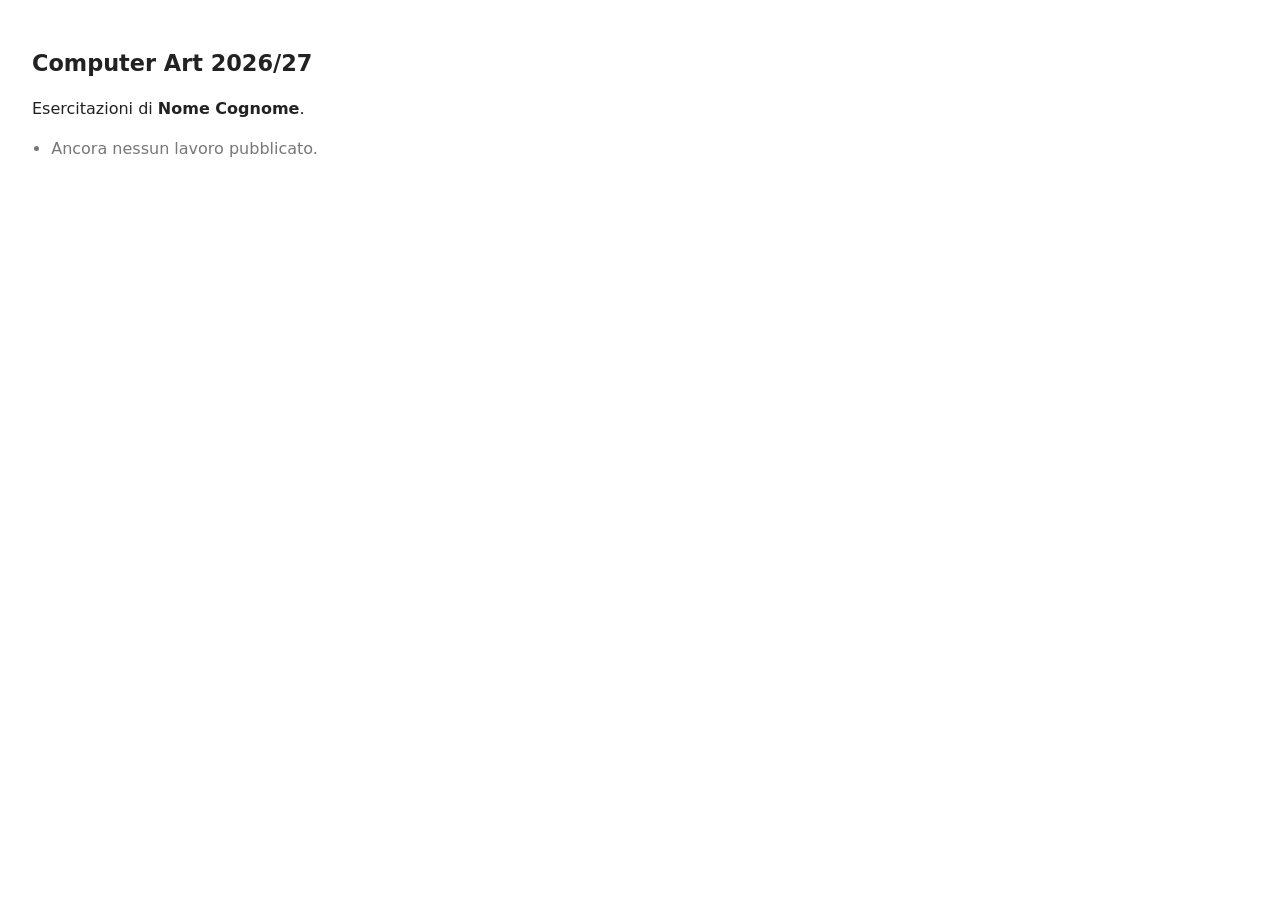
==== index.html @ 4e52f415 "Initial commit" ====
<!DOCTYPE html>
<html lang="it">
<head>
  <meta charset="utf-8">
  <meta name="viewport" content="width=device-width, initial-scale=1">
  <title>Computer Art 2026/27</title>
  <style>
    body {
      margin: 0;
      padding: 2rem;
      font-family: system-ui, sans-serif;
      line-height: 1.5;
      color: #222;
      background: #fff;
    }
    h1 { font-size: 1.4rem; font-weight: 600; }
    ul { padding-left: 1.2rem; }
    li { margin-bottom: 0.3rem; }
    .vuoto { color: #777; }
  </style>
</head>
<body>
  <h1>Computer Art 2026/27</h1>
  <p>Esercitazioni di <strong>Nome Cognome</strong>.</p>

  <!-- Il comando /crea aggiunge qui una voce per ogni cartella creata. -->
  <ul>
    <li class="vuoto">Ancora nessun lavoro pubblicato.</li>
  </ul>
</body>
</html>
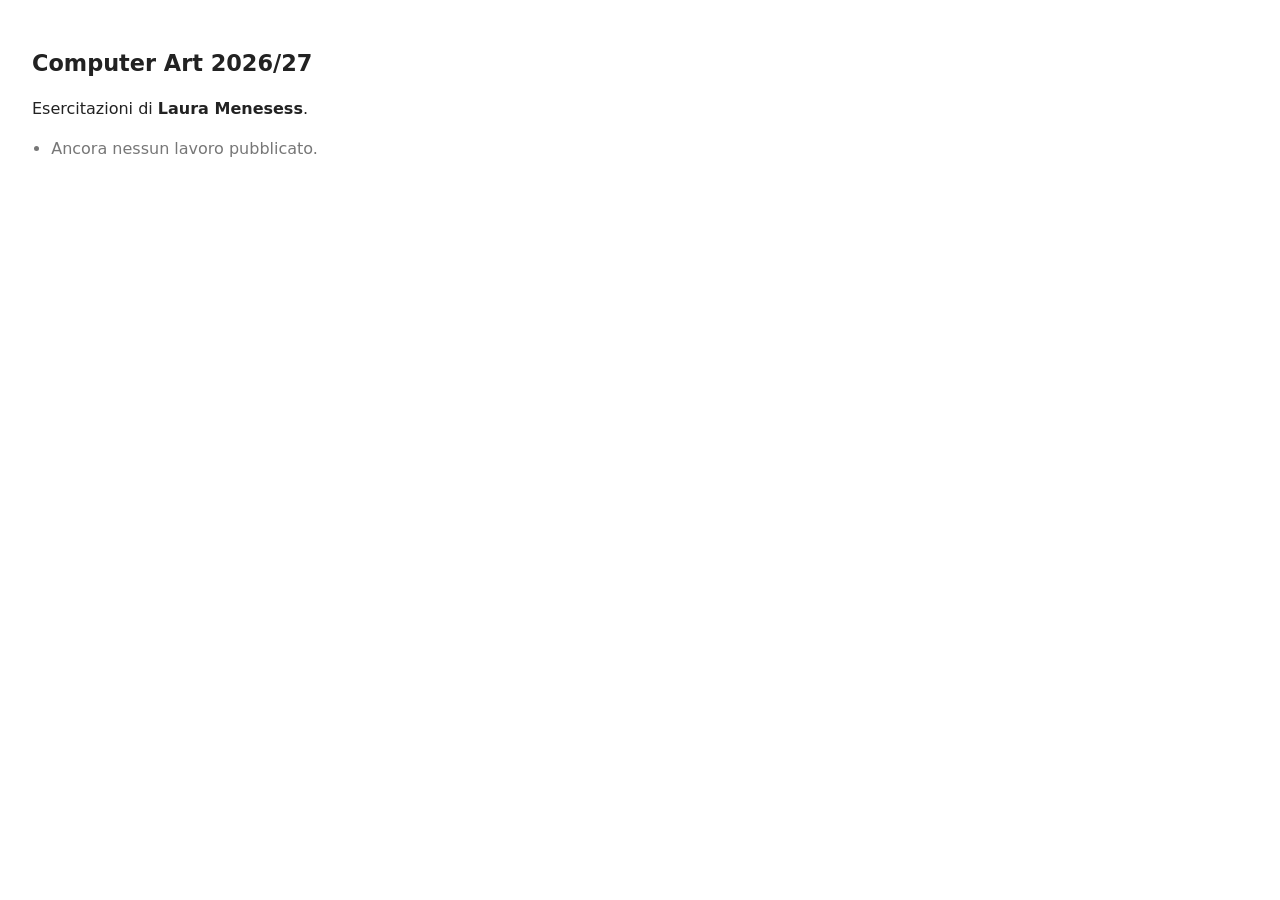
==== commit ee5e6fff: "Personalizza nome e indirizzo pubblico del repository" ====
--- a/index.html
+++ b/index.html
@@ -21,7 +21,7 @@
 </head>
 <body>
   <h1>Computer Art 2026/27</h1>
-  <p>Esercitazioni di <strong>Nome Cognome</strong>.</p>
+  <p>Esercitazioni di <strong>Laura Menesess</strong>.</p>
 
   <!-- Il comando /crea aggiunge qui una voce per ogni cartella creata. -->
   <ul>
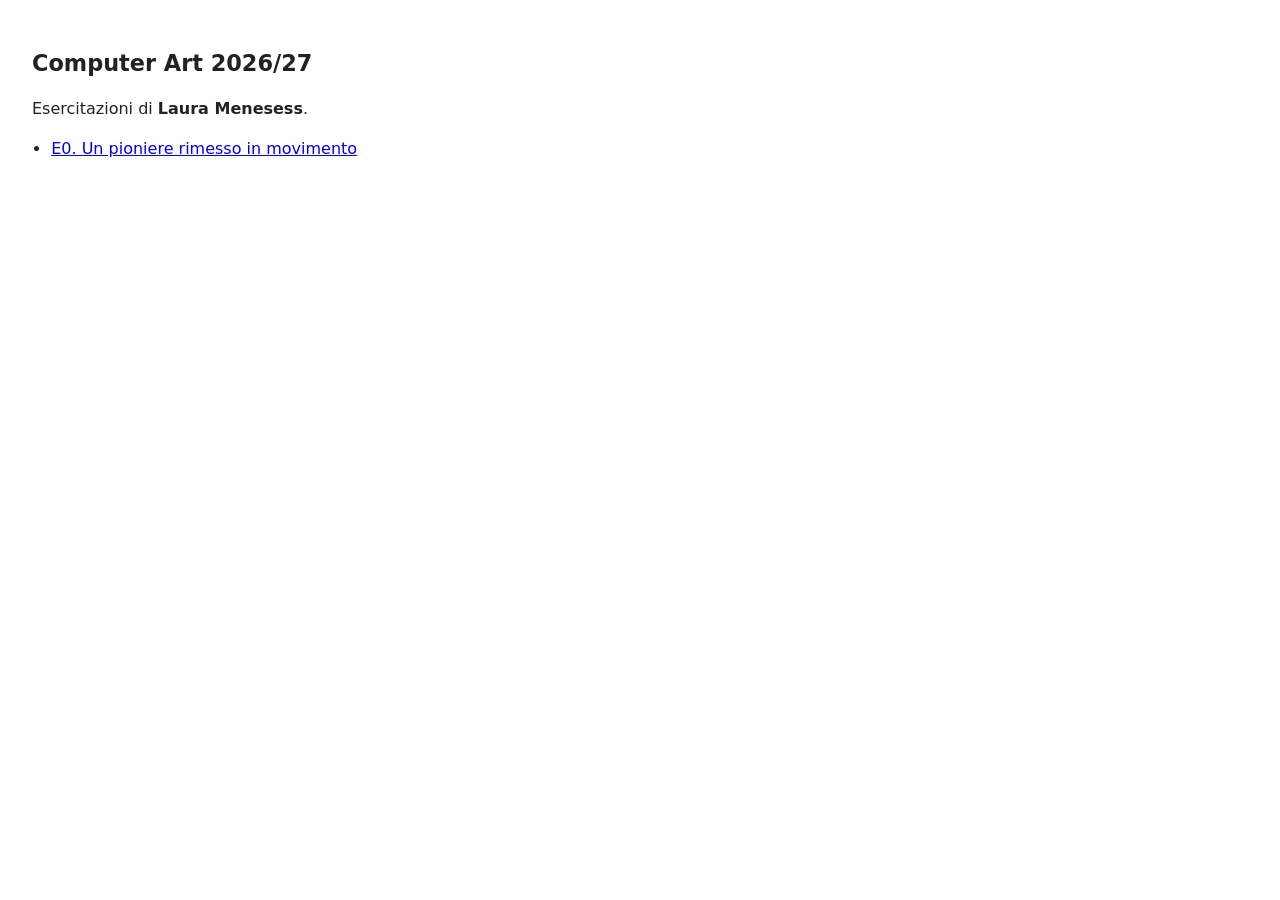
==== commit 9c71b056: "prima versione es0" ====
--- a/index.html
+++ b/index.html
@@ -25,7 +25,7 @@
 
   <!-- Il comando /crea aggiunge qui una voce per ogni cartella creata. -->
   <ul>
-    <li class="vuoto">Ancora nessun lavoro pubblicato.</li>
+    <li><a href="es0/">E0. Un pioniere rimesso in movimento</a></li>
   </ul>
 </body>
 </html>
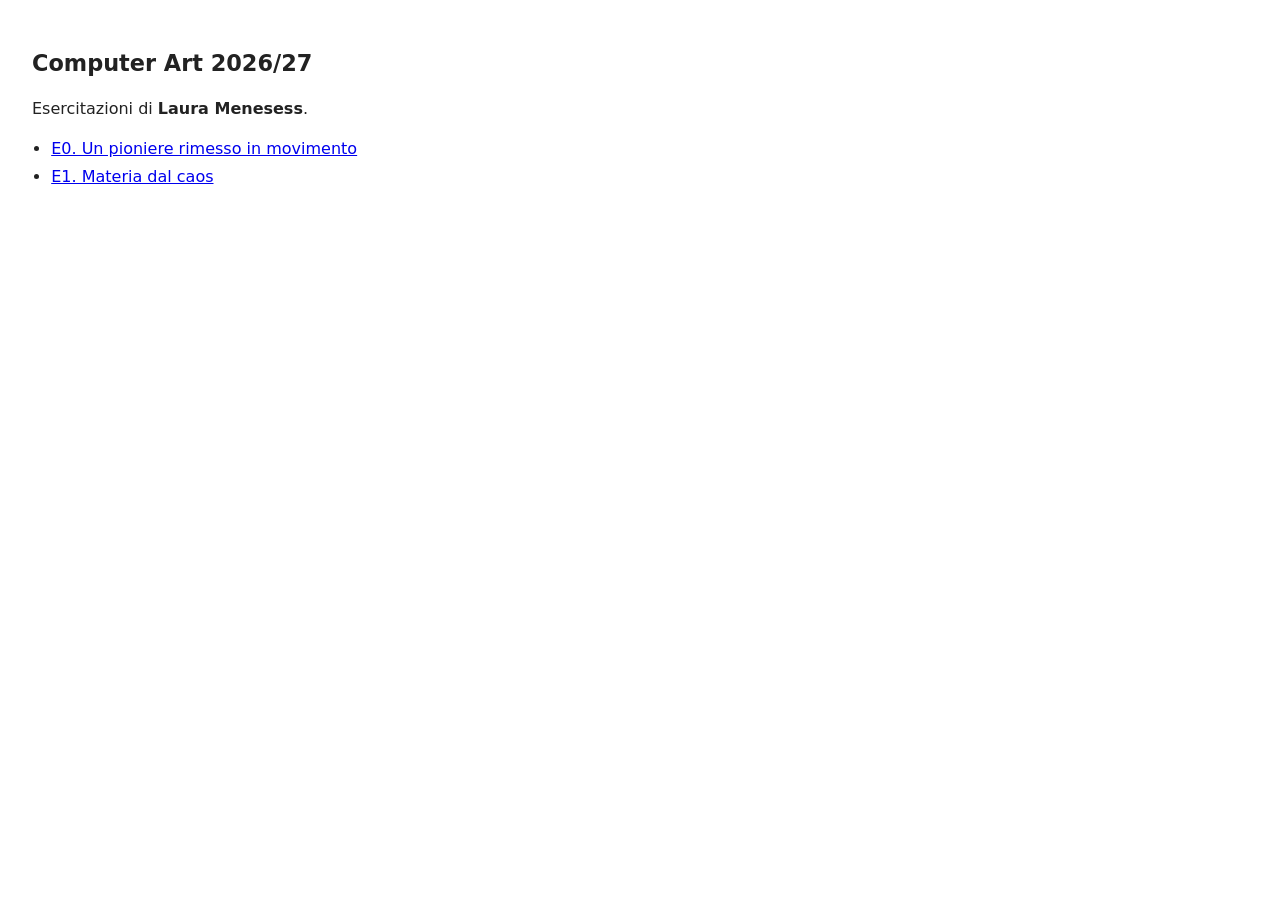
==== commit a2664848: "versione, sfalzata e cambia colore" ====
--- a/index.html
+++ b/index.html
@@ -26,6 +26,7 @@
   <!-- Il comando /crea aggiunge qui una voce per ogni cartella creata. -->
   <ul>
     <li><a href="es0/">E0. Un pioniere rimesso in movimento</a></li>
+    <li><a href="es1/">E1. Materia dal caos</a></li>
   </ul>
 </body>
 </html>
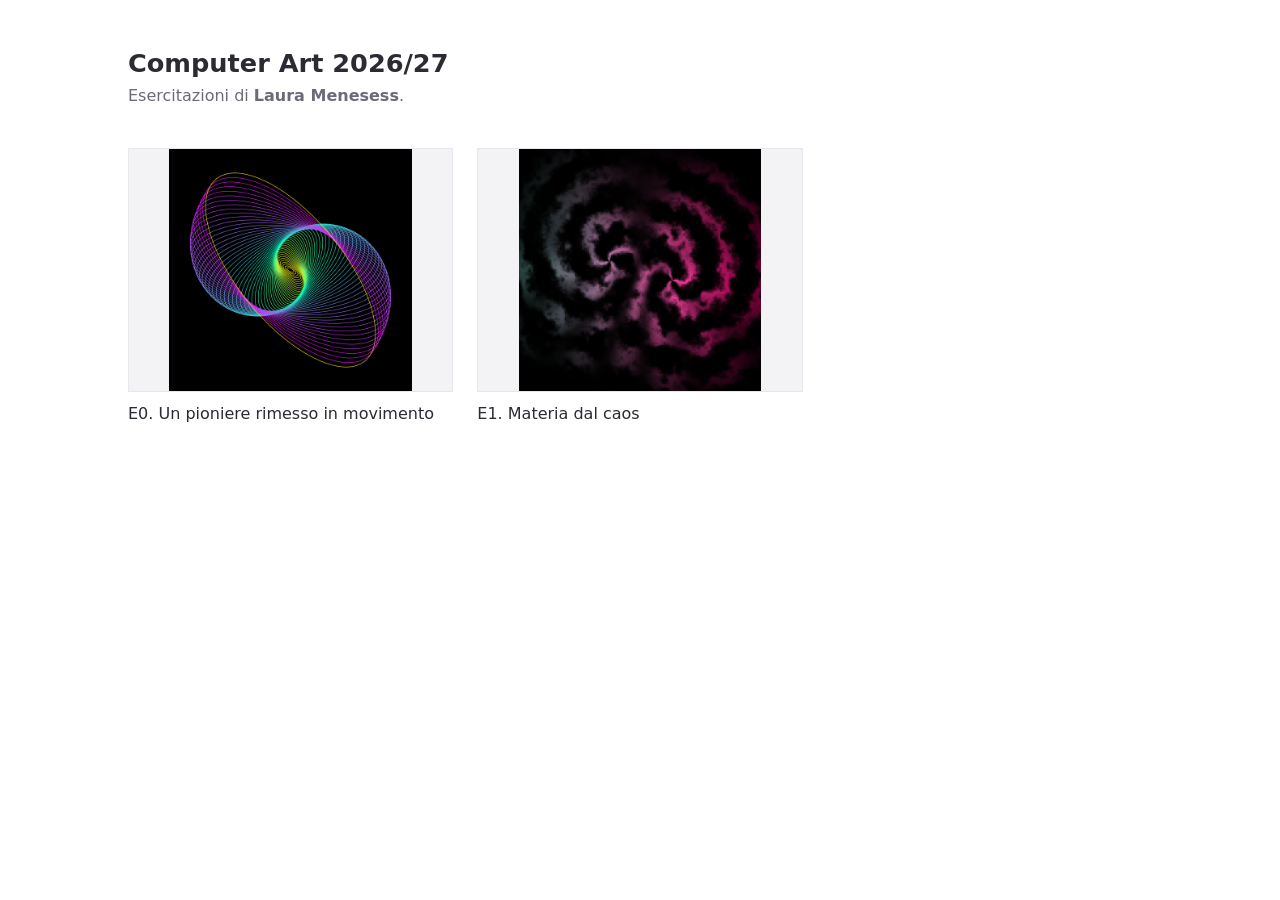
==== commit 51a252a3: "aggiornamento repository" ====
--- a/index.html
+++ b/index.html
@@ -7,26 +7,91 @@
   <style>
     body {
       margin: 0;
-      padding: 2rem;
+      padding: 3rem 2rem 4rem;
       font-family: system-ui, sans-serif;
       line-height: 1.5;
-      color: #222;
+      color: #2b2b33;
       background: #fff;
     }
-    h1 { font-size: 1.4rem; font-weight: 600; }
-    ul { padding-left: 1.2rem; }
-    li { margin-bottom: 0.3rem; }
-    .vuoto { color: #777; }
+    main { max-width: 64rem; margin: 0 auto; }
+    h1 { margin: 0; font-size: 1.6rem; font-weight: 600; line-height: 1.25; }
+    h1 + p { margin: 0.25rem 0 2.5rem; color: #6b6b78; }
+
+    /* le voci dell'elenco diventano schede: anteprima sopra, nome sotto */
+    ul {
+      display: grid;
+      grid-template-columns: repeat(auto-fill, minmax(15rem, 1fr));
+      gap: 2rem 1.5rem;
+      margin: 0;
+      padding: 0;
+      list-style: none;
+    }
+    a { display: block; color: inherit; text-decoration: none; }
+    a:focus-visible { outline: 2px solid #9060c0; outline-offset: 4px; }
+    .anteprima {
+      display: block;
+      aspect-ratio: 4 / 3;
+      margin-bottom: 0.6rem;
+      background: #f3f3f6;
+      border: 1px solid #e6e6ec;
+      transition: border-color 0.15s;
+    }
+    .anteprima img {
+      display: block;
+      width: 100%;
+      height: 100%;
+      object-fit: contain;
+    }
+    a:hover .anteprima { border-color: #6b6b78; }
+    a:hover .nome { text-decoration: underline; }
+    /* cartella senza preview.png */
+    .anteprima.mancante {
+      display: flex;
+      align-items: center;
+      justify-content: center;
+      border-style: dashed;
+      color: #6b6b78;
+      font-size: 0.85rem;
+    }
+    .anteprima.mancante::after { content: "preview.png non ancora creata"; }
+    .vuoto { grid-column: 1 / -1; color: #6b6b78; }
+
+    @media (max-width: 30rem) {
+      body { padding: 2rem 1rem 3rem; }
+    }
   </style>
 </head>
 <body>
-  <h1>Computer Art 2026/27</h1>
-  <p>Esercitazioni di <strong>Laura Menesess</strong>.</p>
+  <main>
+    <h1>Computer Art 2026/27</h1>
+    <p>Esercitazioni di <strong>Laura Menesess</strong>.</p>
 
-  <!-- Il comando /crea aggiunge qui una voce per ogni cartella creata. -->
-  <ul>
-    <li><a href="es0/">E0. Un pioniere rimesso in movimento</a></li>
-    <li><a href="es1/">E1. Materia dal caos</a></li>
-  </ul>
+    <!-- Il comando /crea aggiunge qui una voce per ogni cartella creata, nella forma
+         <li><a href="es1/">Es1. Titolo</a></li>: l'anteprima la aggiunge lo script qui sotto. -->
+    <ul id="lavori">
+      <li><a href="es0/">E0. Un pioniere rimesso in movimento</a></li>
+      <li><a href="es1/">E1. Materia dal caos</a></li>
+    </ul>
+  </main>
+
+  <script>
+    // Ogni voce prende l'anteprima del lavoro, preview.png nella sua cartella;
+    // se l'immagine non c'è ancora, resta un riquadro che lo dice.
+    for (const link of document.querySelectorAll('#lavori a')) {
+      const nome = document.createElement('span');
+      nome.className = 'nome';
+      nome.append(...link.childNodes);
+
+      const anteprima = document.createElement('span');
+      anteprima.className = 'anteprima';
+      const img = document.createElement('img');
+      img.alt = '';
+      img.onerror = () => { img.remove(); anteprima.classList.add('mancante'); };
+      img.src = link.getAttribute('href').replace(/\/?$/, '/') + 'preview.png';
+      anteprima.append(img);
+
+      link.append(anteprima, nome);
+    }
+  </script>
 </body>
 </html>
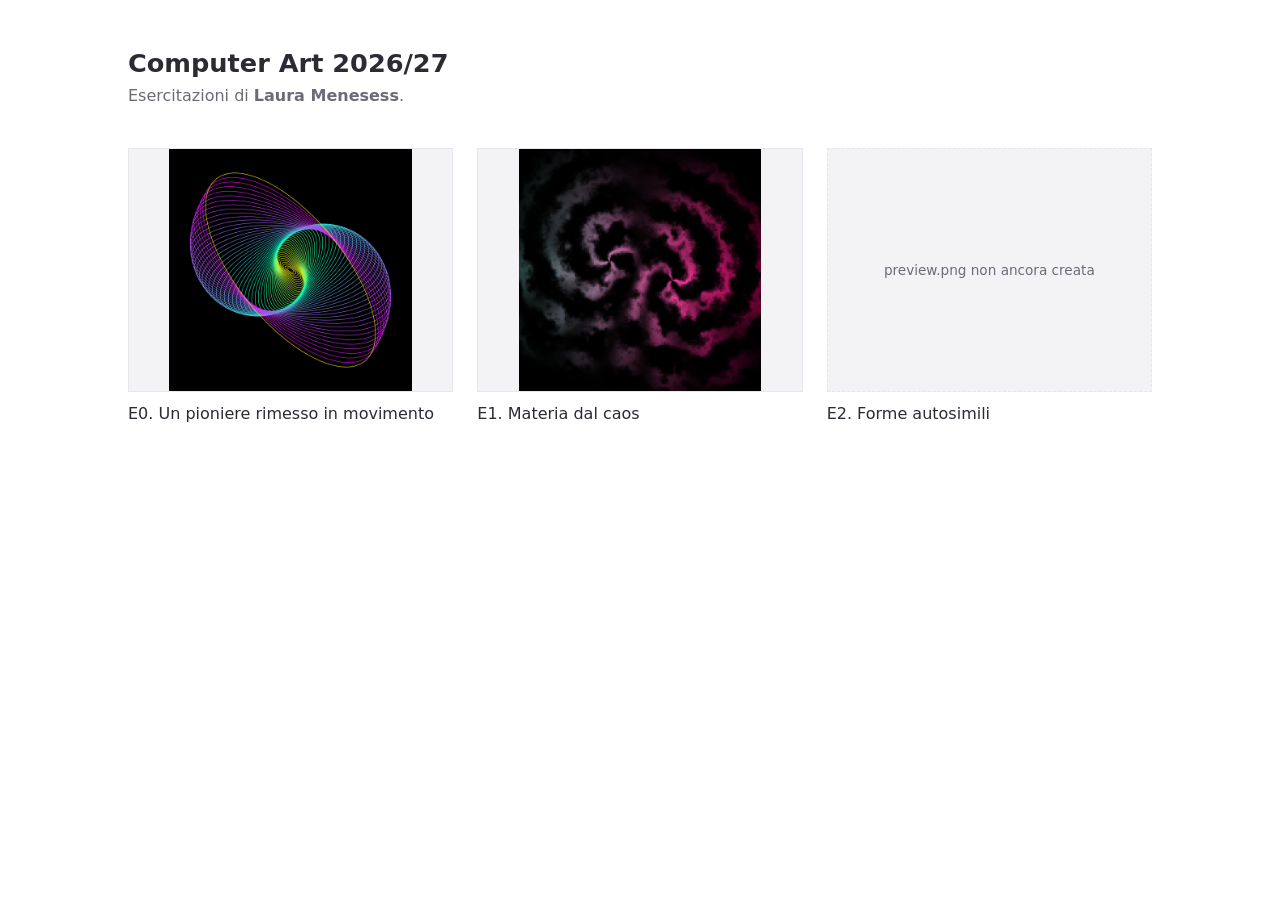
==== commit 5bdb9005: "aggiornamento ai file del corso dal modello" ====
--- a/index.html
+++ b/index.html
@@ -71,6 +71,7 @@
     <ul id="lavori">
       <li><a href="es0/">E0. Un pioniere rimesso in movimento</a></li>
       <li><a href="es1/">E1. Materia dal caos</a></li>
+      <li><a href="es2/">E2. Forme autosimili</a></li>
     </ul>
   </main>
 
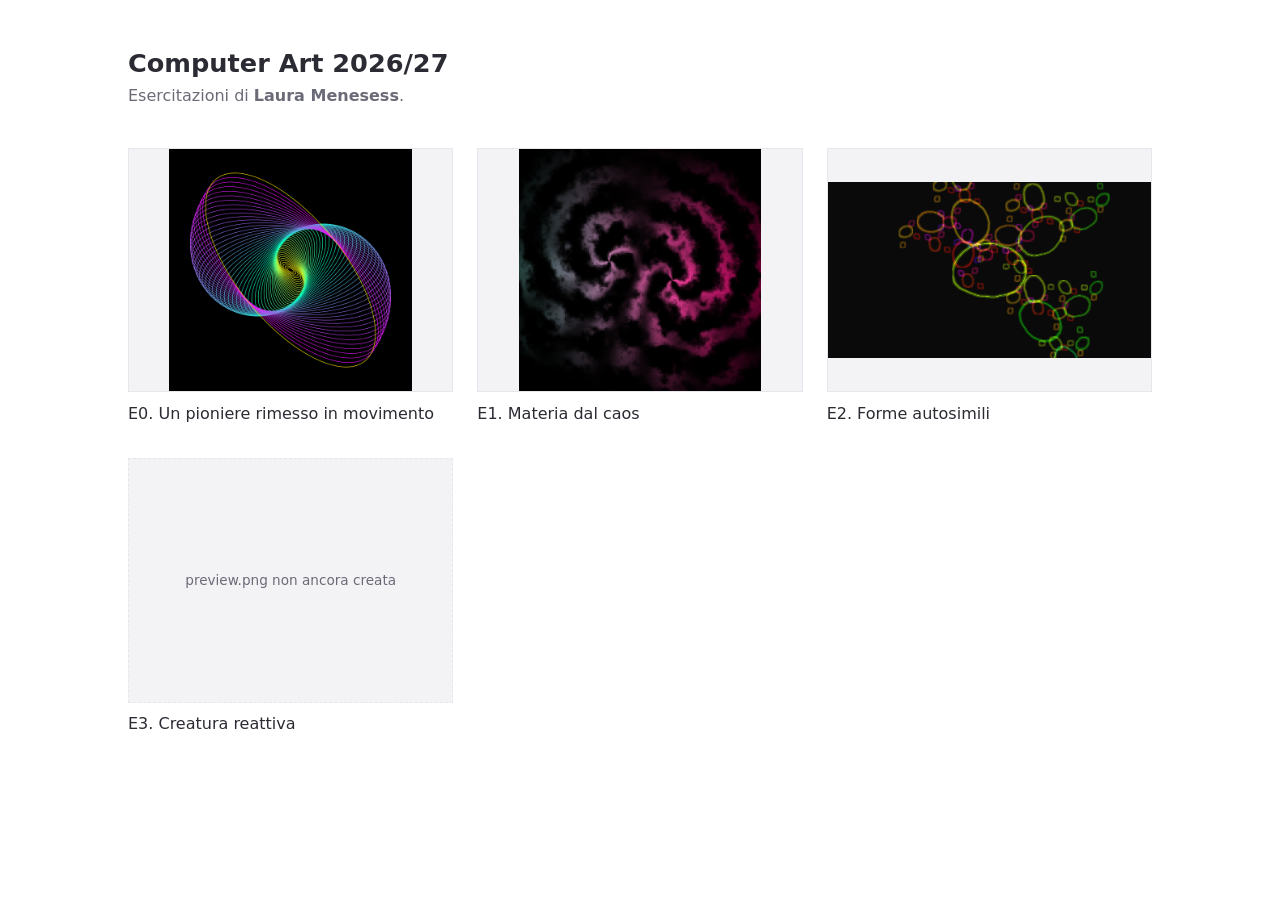
==== commit 010e3139: "Update es2 and es3" ====
--- a/index.html
+++ b/index.html
@@ -72,6 +72,7 @@
       <li><a href="es0/">E0. Un pioniere rimesso in movimento</a></li>
       <li><a href="es1/">E1. Materia dal caos</a></li>
       <li><a href="es2/">E2. Forme autosimili</a></li>
+      <li><a href="es3/">E3. Creatura reattiva</a></li>
     </ul>
   </main>
 
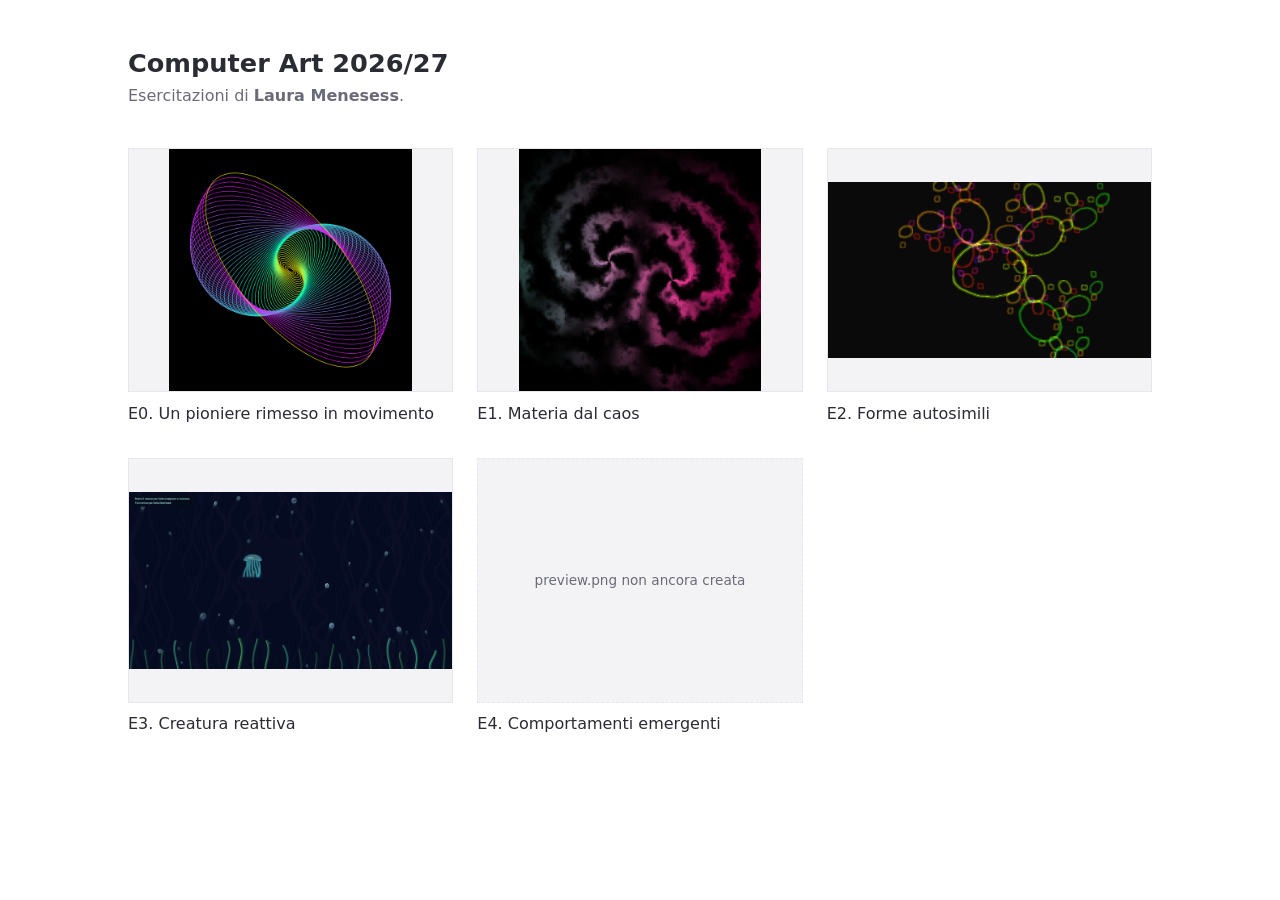
==== commit 07e72659: "animazione del noise es2" ====
--- a/index.html
+++ b/index.html
@@ -73,6 +73,7 @@
       <li><a href="es1/">E1. Materia dal caos</a></li>
       <li><a href="es2/">E2. Forme autosimili</a></li>
       <li><a href="es3/">E3. Creatura reattiva</a></li>
+      <li><a href="es4/">E4. Comportamenti emergenti</a></li>
     </ul>
   </main>
 
